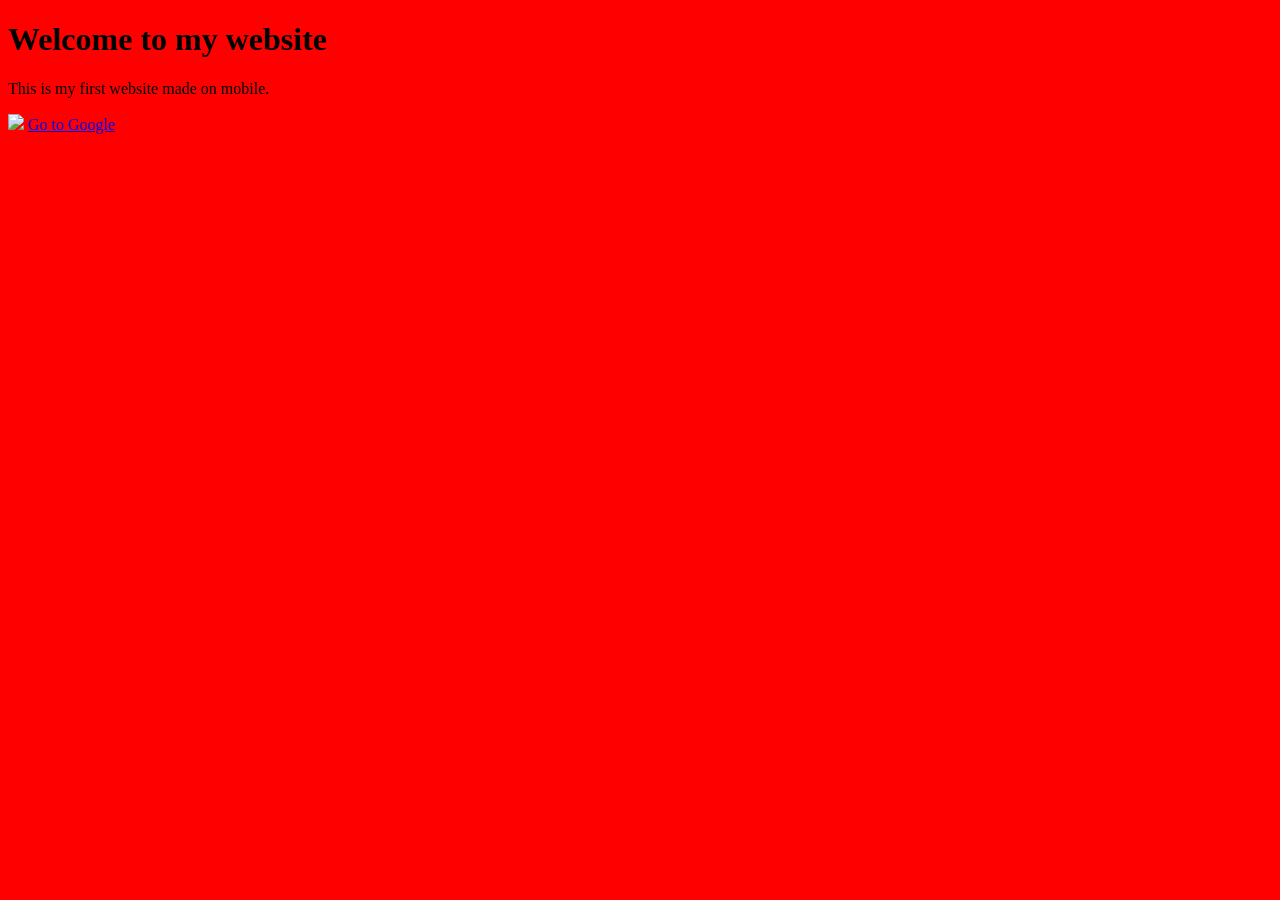
==== index.html @ fa7c58be "Rename index (7).html to index.html" ====
<!DOCTYPE html>
<html>
<head> 
  <title>My First website</title>
  
  <style>
  body{
    background-color:red;
  }
  </style> 
  
  <link rel="stylesheet"
  href="style.css">
</head>
<body>
  
<h1>Welcome to my website</h1>
<p>This is my first website made on mobile.</p>
<img src="image.jpg" width ="200">
<a href="https://google.com">Go to Google</a>
</body>
</html>
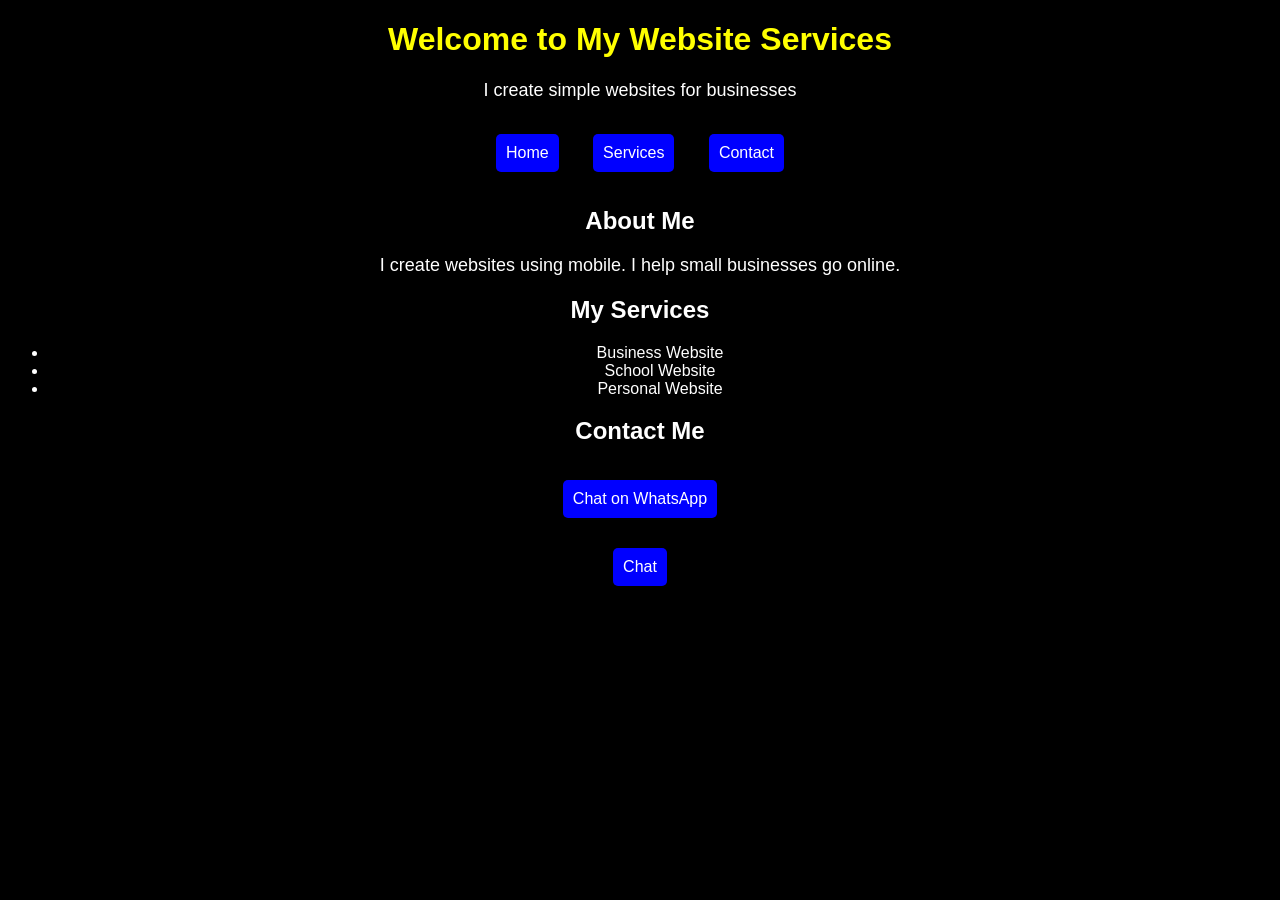
==== commit 57d57d25: "Revamp index.html with new layout and content Updated the website structure and added navigation and" ====
--- a/index.html
+++ b/index.html
@@ -1,22 +1,47 @@
 <!DOCTYPE html>
 <html>
-<head> 
-  <title>My First website</title>
-  
-  <style>
-  body{
-    background-color:red;
-  }
-  </style> 
-  
-  <link rel="stylesheet"
-  href="style.css">
+<head>
+    <title>My Website Services</title>
+    <link rel="stylesheet" href="style.css">
 </head>
 <body>
-  
-<h1>Welcome to my website</h1>
-<p>This is my first website made on mobile.</p>
-<img src="image.jpg" width ="200">
-<a href="https://google.com">Go to Google</a>
+
+<header>
+    <h1>Welcome to My Website Services</h1>
+    <p>I create simple websites for businesses</p>
+</header>
+
+<nav>
+    <a href="#">Home</a>
+    <a href="#">Services</a>
+    <a href="#">Contact</a>
+</nav>
+
+<section>
+    <h2>About Me</h2>
+    <p>I create websites using mobile. I help small businesses go online.</p>
+</section>
+
+<section>
+    <h2>My Services</h2>
+    <ul>
+        <li>Business Website</li>
+        <li>School Website</li>
+        <li>Personal Website</li>
+    </ul>
+</section>
+
+<section>
+    <h2>Contact Me</h2>
+    <a href="https://wa.me/919876543210?text=Hello%20I%20want%20a%20website">
+        Chat on WhatsApp
+    </a>
+</section>
+
+<!-- WhatsApp floating button -->
+<a href="https://wa.me/919876543210?text=Hello%20I%20want%20a%20website" class="whatsapp-btn">
+    Chat
+</a>
+
 </body>
 </html>
--- a/style.css
+++ b/style.css
@@ -0,0 +1,29 @@
+body{
+  background-color:black;
+  color:white;
+  font-family:Arial;
+  text-align: center;
+}
+
+h1{
+  color:yellow;
+}
+
+p{
+  font-size:18px;
+}
+
+img{
+  border-radius:10px;
+  margin-top:10px;
+}
+
+a{
+  display:inline-block;
+  margin:15px;
+  padding:10px;
+  background-color:blue;
+  color:white;
+  text-decoration:none;
+  border-radius:5px;
+}
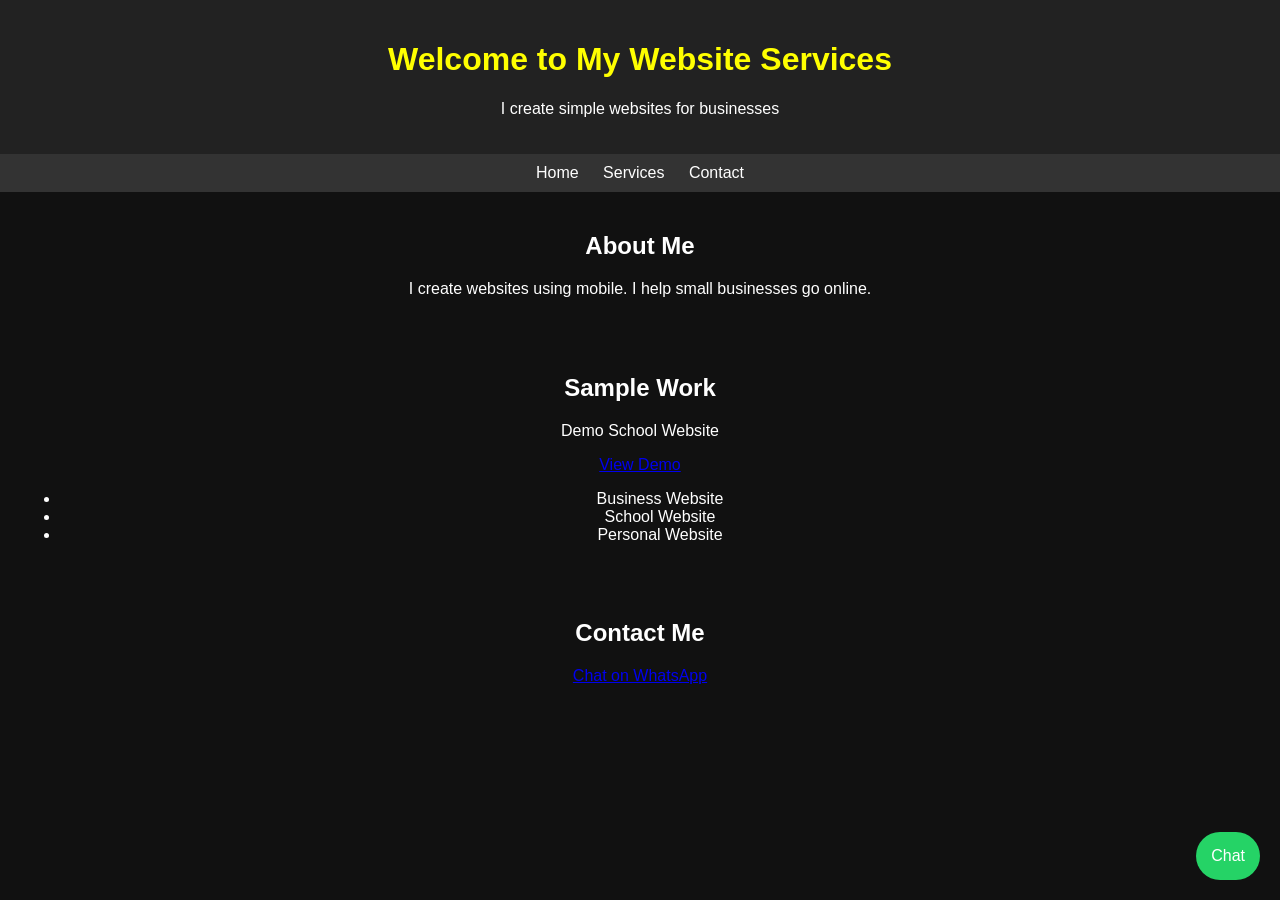
==== commit 5b8f5368: "Update index.html" ====
--- a/index.html
+++ b/index.html
@@ -23,7 +23,9 @@
 </section>
 
 <section>
-    <h2>My Services</h2>
+    <h2>Sample Work</h2>
+<p>Demo School Website</p>
+<a href="#">View Demo</a>
     <ul>
         <li>Business Website</li>
         <li>School Website</li>
--- a/style.css
+++ b/style.css
@@ -1,29 +1,43 @@
-body{
-  background-color:black;
-  color:white;
-  font-family:Arial;
-  text-align: center;
+body {
+    font-family: Arial;
+    margin: 0;
+    background: #111;
+    color: white;
+    text-align: center;
 }
 
-h1{
-  color:yellow;
+header {
+    background: #222;
+    padding: 20px;
 }
 
-p{
-  font-size:18px;
+nav {
+    background: #333;
+    padding: 10px;
 }
 
-img{
-  border-radius:10px;
-  margin-top:10px;
+nav a {
+    color: white;
+    margin: 10px;
+    text-decoration: none;
 }
 
-a{
-  display:inline-block;
-  margin:15px;
-  padding:10px;
-  background-color:blue;
-  color:white;
-  text-decoration:none;
-  border-radius:5px;
+section {
+    padding: 20px;
 }
+
+h1 {
+    color: yellow;
+}
+
+.whatsapp-btn {
+    position: fixed;
+    bottom: 20px;
+    right: 20px;
+    background: #25D366;
+    color: white;
+    padding: 15px;
+    border-radius: 50px;
+    text-decoration: none;
+    font-size: 16px;
+}
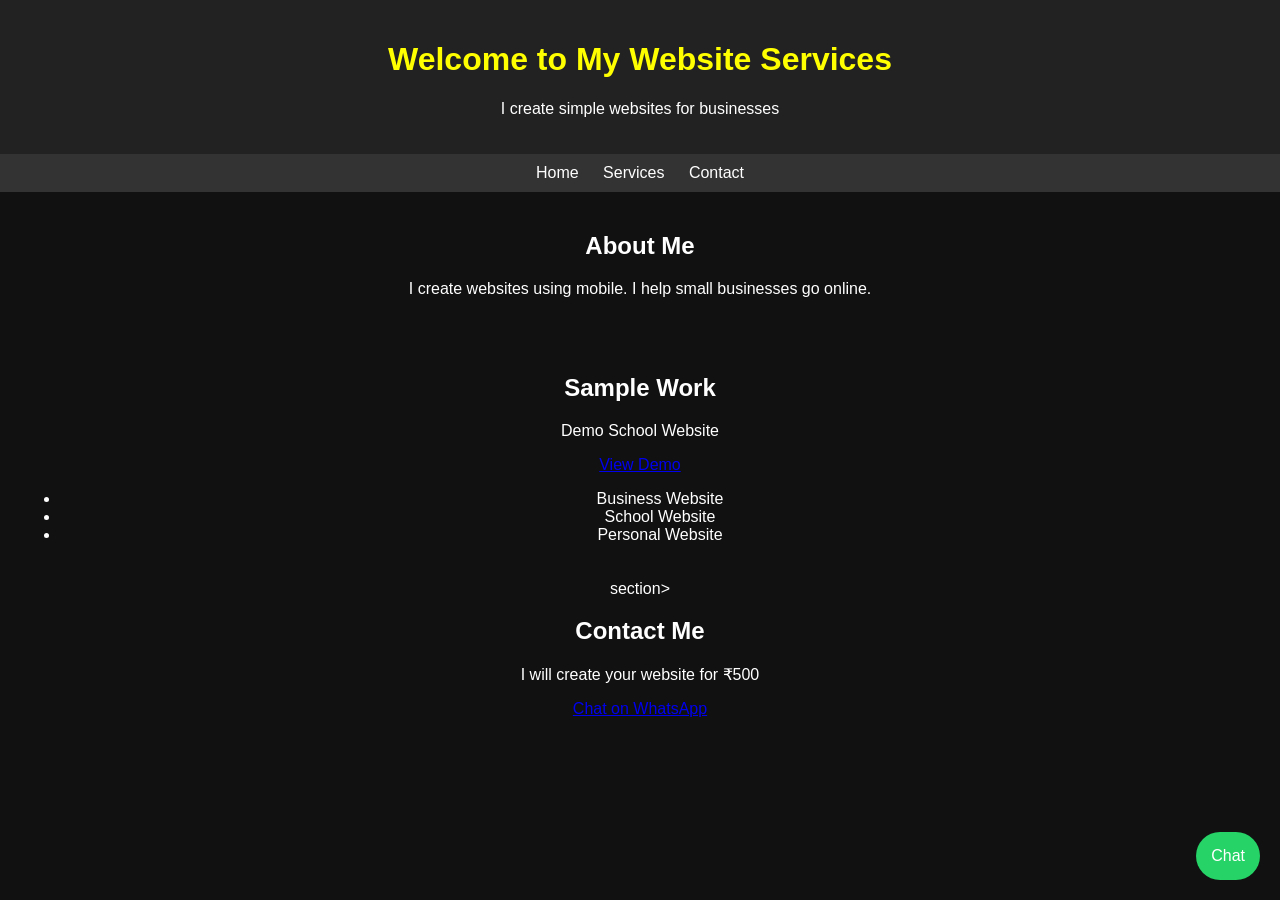
==== commit f0bb9ffd: "Change WhatsApp link and add website creation offer Updated WhatsApp contact link and added pricing " ====
--- a/index.html
+++ b/index.html
@@ -33,15 +33,16 @@
     </ul>
 </section>
 
-<section>
+section>
     <h2>Contact Me</h2>
-    <a href="https://wa.me/919876543210?text=Hello%20I%20want%20a%20website">
+    <p>I will create your website for ₹500</p>
+    <a href="https://wa.me/916290920046?text=Hello%20I%20want%20a%20website">
         Chat on WhatsApp
     </a>
 </section>
 
 <!-- WhatsApp floating button -->
-<a href="https://wa.me/919876543210?text=Hello%20I%20want%20a%20website" class="whatsapp-btn">
+<a href="https://wa.me/916290920046?text=Hello%20I%20want%20a%20website" class="whatsapp-btn">
     Chat
 </a>
 
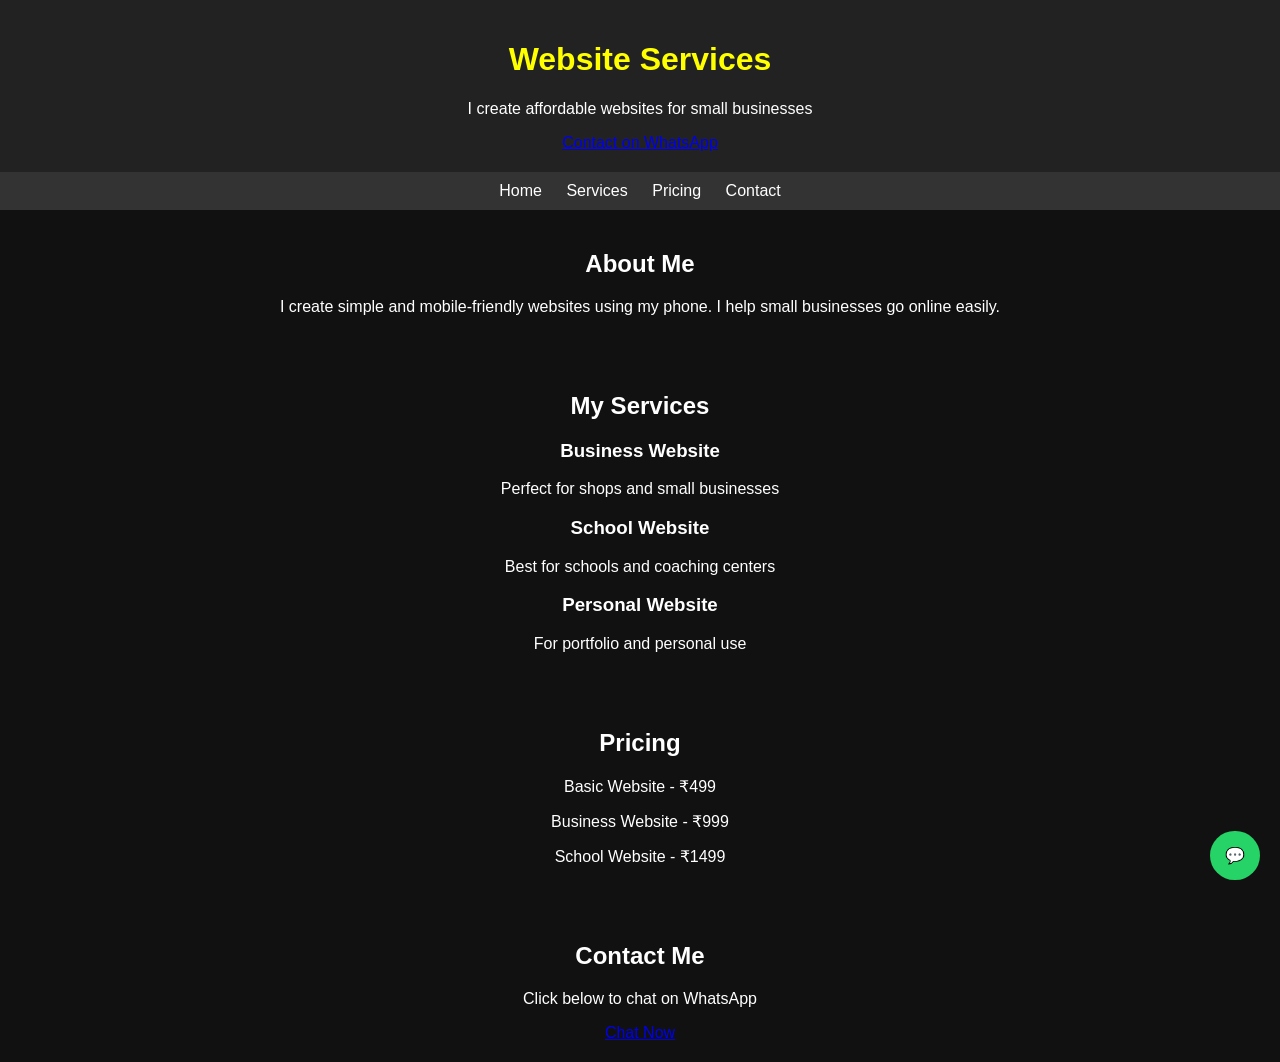
==== commit 9bda038f: "Update index.html" ====
--- a/index.html
+++ b/index.html
@@ -1,50 +1,64 @@
 <!DOCTYPE html>
 <html>
 <head>
-    <title>My Website Services</title>
-    <link rel="stylesheet" href="style.css">
+<title>Website Services</title>
+<link rel="stylesheet" href="style.css">
 </head>
+
 <body>
 
 <header>
-    <h1>Welcome to My Website Services</h1>
-    <p>I create simple websites for businesses</p>
+<h1>Website Services</h1>
+<p>I create affordable websites for small businesses</p>
+<a href="https://wa.me/919876543210" class="btn">Contact on WhatsApp</a>
 </header>
 
 <nav>
-    <a href="#">Home</a>
-    <a href="#">Services</a>
-    <a href="#">Contact</a>
+<a href="#home">Home</a>
+<a href="#services">Services</a>
+<a href="#pricing">Pricing</a>
+<a href="#contact">Contact</a>
 </nav>
 
-<section>
-    <h2>About Me</h2>
-    <p>I create websites using mobile. I help small businesses go online.</p>
+<section id="home">
+<h2>About Me</h2>
+<p>I create simple and mobile-friendly websites using my phone. I help small businesses go online easily.</p>
 </section>
 
-<section>
-    <h2>Sample Work</h2>
-<p>Demo School Website</p>
-<a href="#">View Demo</a>
-    <ul>
-        <li>Business Website</li>
-        <li>School Website</li>
-        <li>Personal Website</li>
-    </ul>
+<section id="services">
+<h2>My Services</h2>
+
+<div class="card">
+<h3>Business Website</h3>
+<p>Perfect for shops and small businesses</p>
+</div>
+
+<div class="card">
+<h3>School Website</h3>
+<p>Best for schools and coaching centers</p>
+</div>
+
+<div class="card">
+<h3>Personal Website</h3>
+<p>For portfolio and personal use</p>
+</div>
+
 </section>
 
-section>
-    <h2>Contact Me</h2>
-    <p>I will create your website for ₹500</p>
-    <a href="https://wa.me/916290920046?text=Hello%20I%20want%20a%20website">
-        Chat on WhatsApp
-    </a>
+<section id="pricing">
+<h2>Pricing</h2>
+<p>Basic Website - ₹499</p>
+<p>Business Website - ₹999</p>
+<p>School Website - ₹1499</p>
 </section>
 
-<!-- WhatsApp floating button -->
-<a href="https://wa.me/916290920046?text=Hello%20I%20want%20a%20website" class="whatsapp-btn">
-    Chat
-</a>
+<section id="contact">
+<h2>Contact Me</h2>
+<p>Click below to chat on WhatsApp</p>
+<a href="https://wa.me/916290920046" class="btn">Chat Now</a>
+</section>
+
+<a href="https://wa.me/916290920046" class="whatsapp-btn">💬</a>
 
 </body>
 </html>
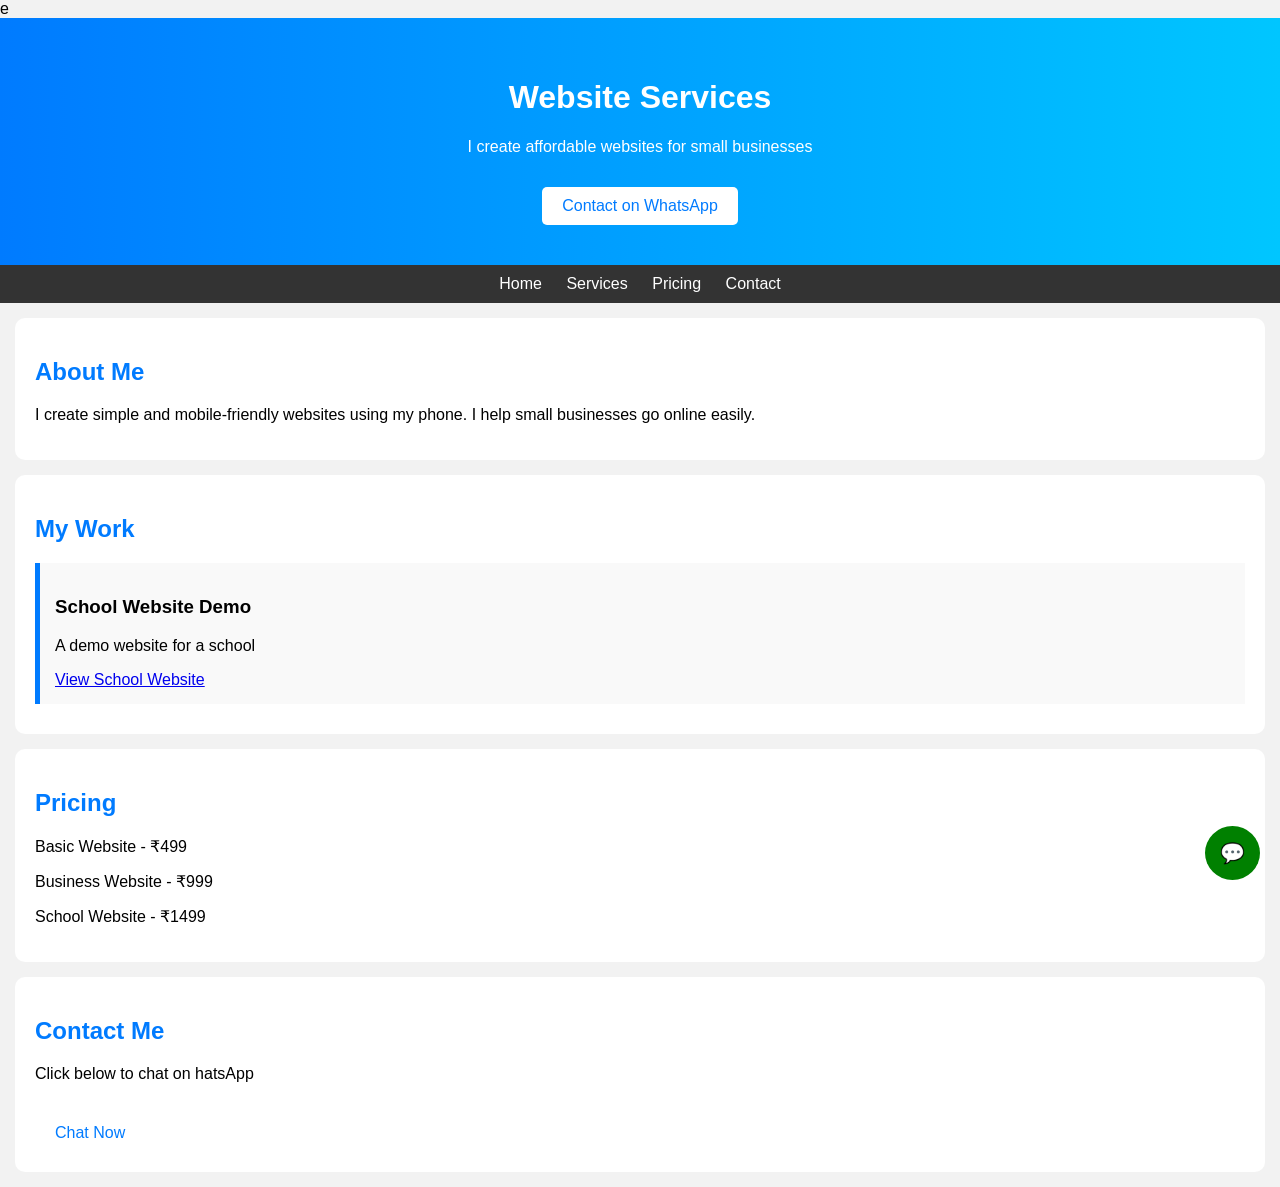
==== commit cc462ebf: "Update index.html" ====
--- a/index.html
+++ b/index.html
@@ -1,4 +1,4 @@
-<!DOCTYPE html>
+e<!DOCTYPE html>
 <html>
 <head>
 <title>Website Services</title>
@@ -24,26 +24,19 @@
 <h2>About Me</h2>
 <p>I create simple and mobile-friendly websites using my phone. I help small businesses go online easily.</p>
 </section>
-
-<section id="services">
-<h2>My Services</h2>
+<section id="portfolio">
+<h2>My Work</h2>
 
 <div class="card">
-<h3>Business Website</h3>
-<p>Perfect for shops and small businesses</p>
-</div>
+<h3>School Website Demo</h3>
+<p>A demo website for a school</p>
 
-<div class="card">
-<h3>School Website</h3>
-<p>Best for schools and coaching centers</p>
-</div>
+<a href="school.html">View School Website</a>
 
-<div class="card">
-<h3>Personal Website</h3>
-<p>For portfolio and personal use</p>
 </div>
 
 </section>
+
 
 <section id="pricing">
 <h2>Pricing</h2>
@@ -54,7 +47,7 @@
 
 <section id="contact">
 <h2>Contact Me</h2>
-<p>Click below to chat on WhatsApp</p>
+<p>Click below to chat on hatsApp</p>
 <a href="https://wa.me/916290920046" class="btn">Chat Now</a>
 </section>
 
--- a/style.css
+++ b/style.css
@@ -1,18 +1,29 @@
 body {
     font-family: Arial;
     margin: 0;
-    background: #111;
-    color: white;
-    text-align: center;
+    background: #f2f2f2;
 }
 
 header {
-    background: #222;
-    padding: 20px;
+    background: linear-gradient(to right, #007bff, #00c6ff);
+    color: white;
+    text-align: center;
+    padding: 40px 20px;
+}
+
+.btn {
+    display: inline-block;
+    margin-top: 15px;
+    padding: 10px 20px;
+    background: white;
+    color: #007bff;
+    text-decoration: none;
+    border-radius: 5px;
 }
 
 nav {
     background: #333;
+    text-align: center;
     padding: 10px;
 }
 
@@ -24,20 +35,30 @@
 
 section {
     padding: 20px;
+    margin: 15px;
+    background: white;
+    border-radius: 10px;
 }
 
-h1 {
-    color: yellow;
+.card {
+    background: #f9f9f9;
+    padding: 15px;
+    margin: 10px 0;
+    border-left: 5px solid #007bff;
+}
+
+h2 {
+    color: #007bff;
 }
 
 .whatsapp-btn {
     position: fixed;
     bottom: 20px;
     right: 20px;
-    background: #25D366;
+    background: green;
     color: white;
     padding: 15px;
-    border-radius: 50px;
+    border-radius: 50%;
     text-decoration: none;
-    font-size: 16px;
+    font-size: 20px;
 }
